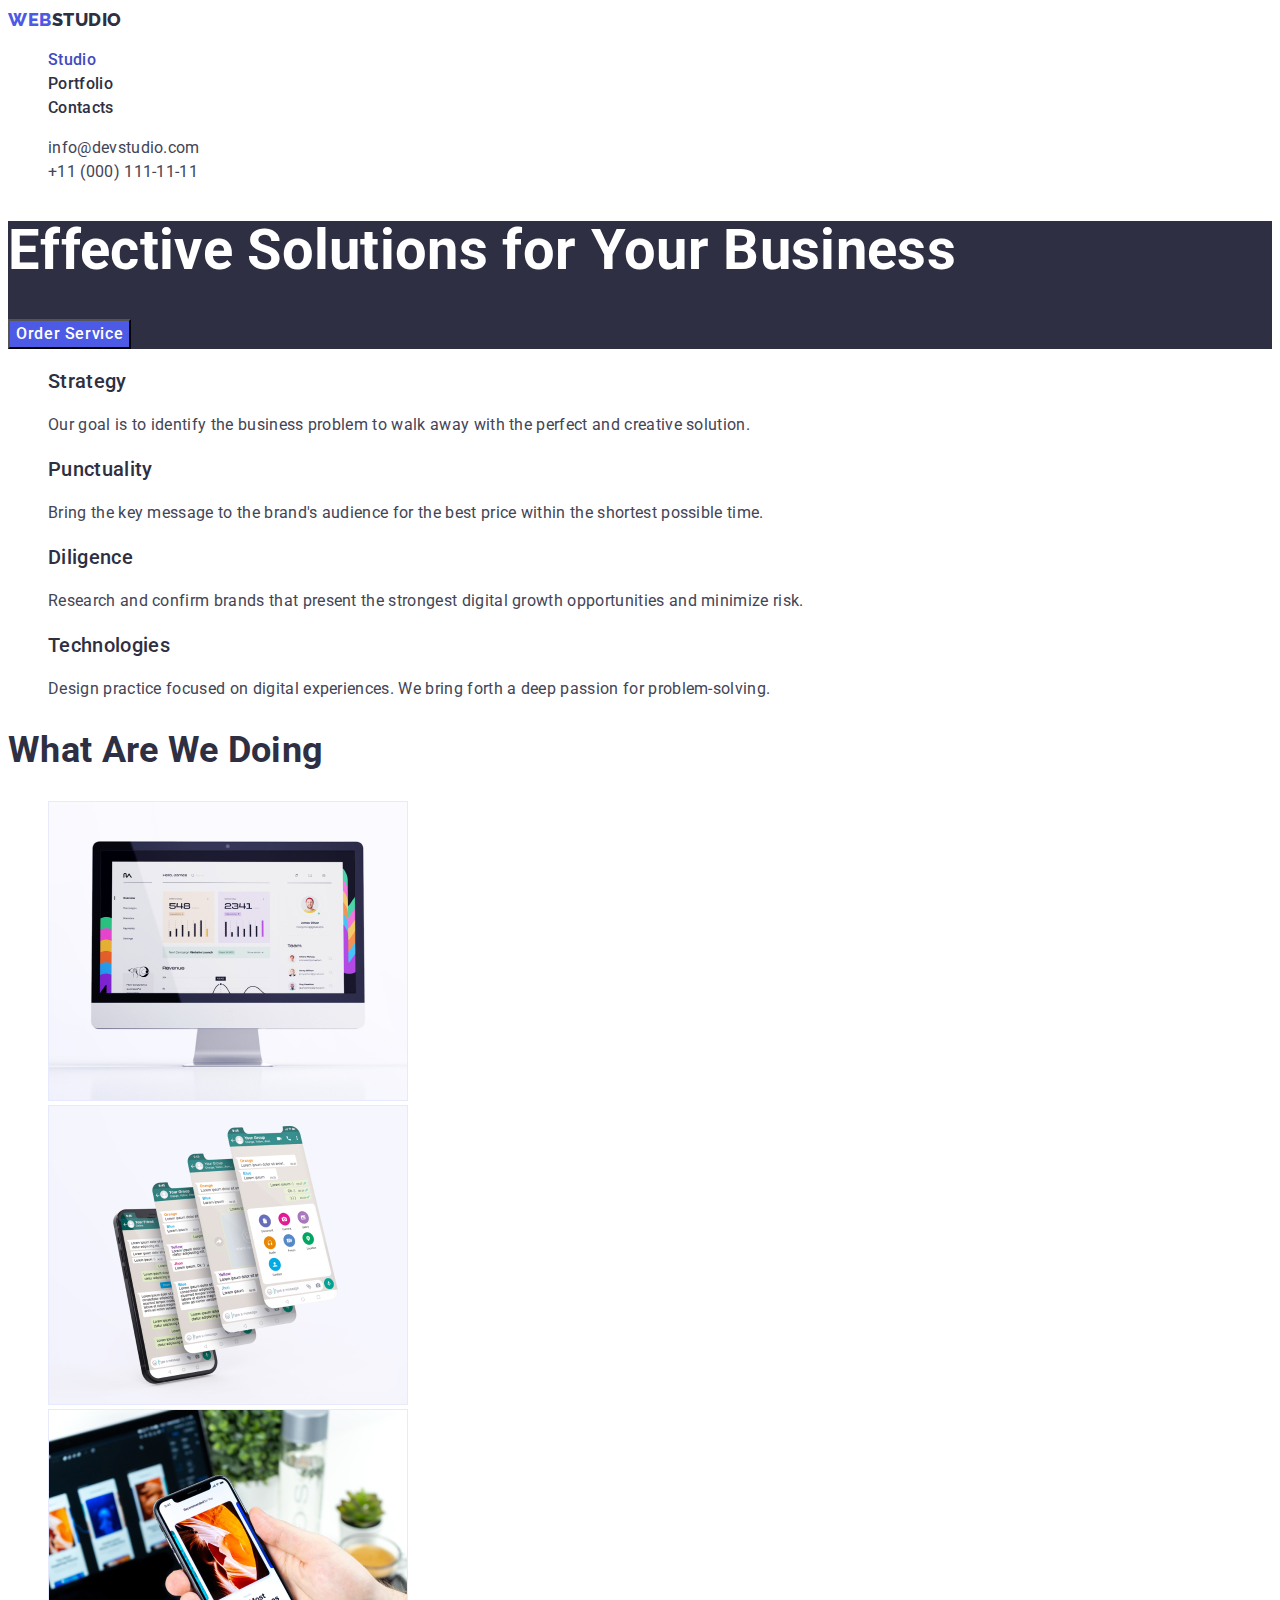
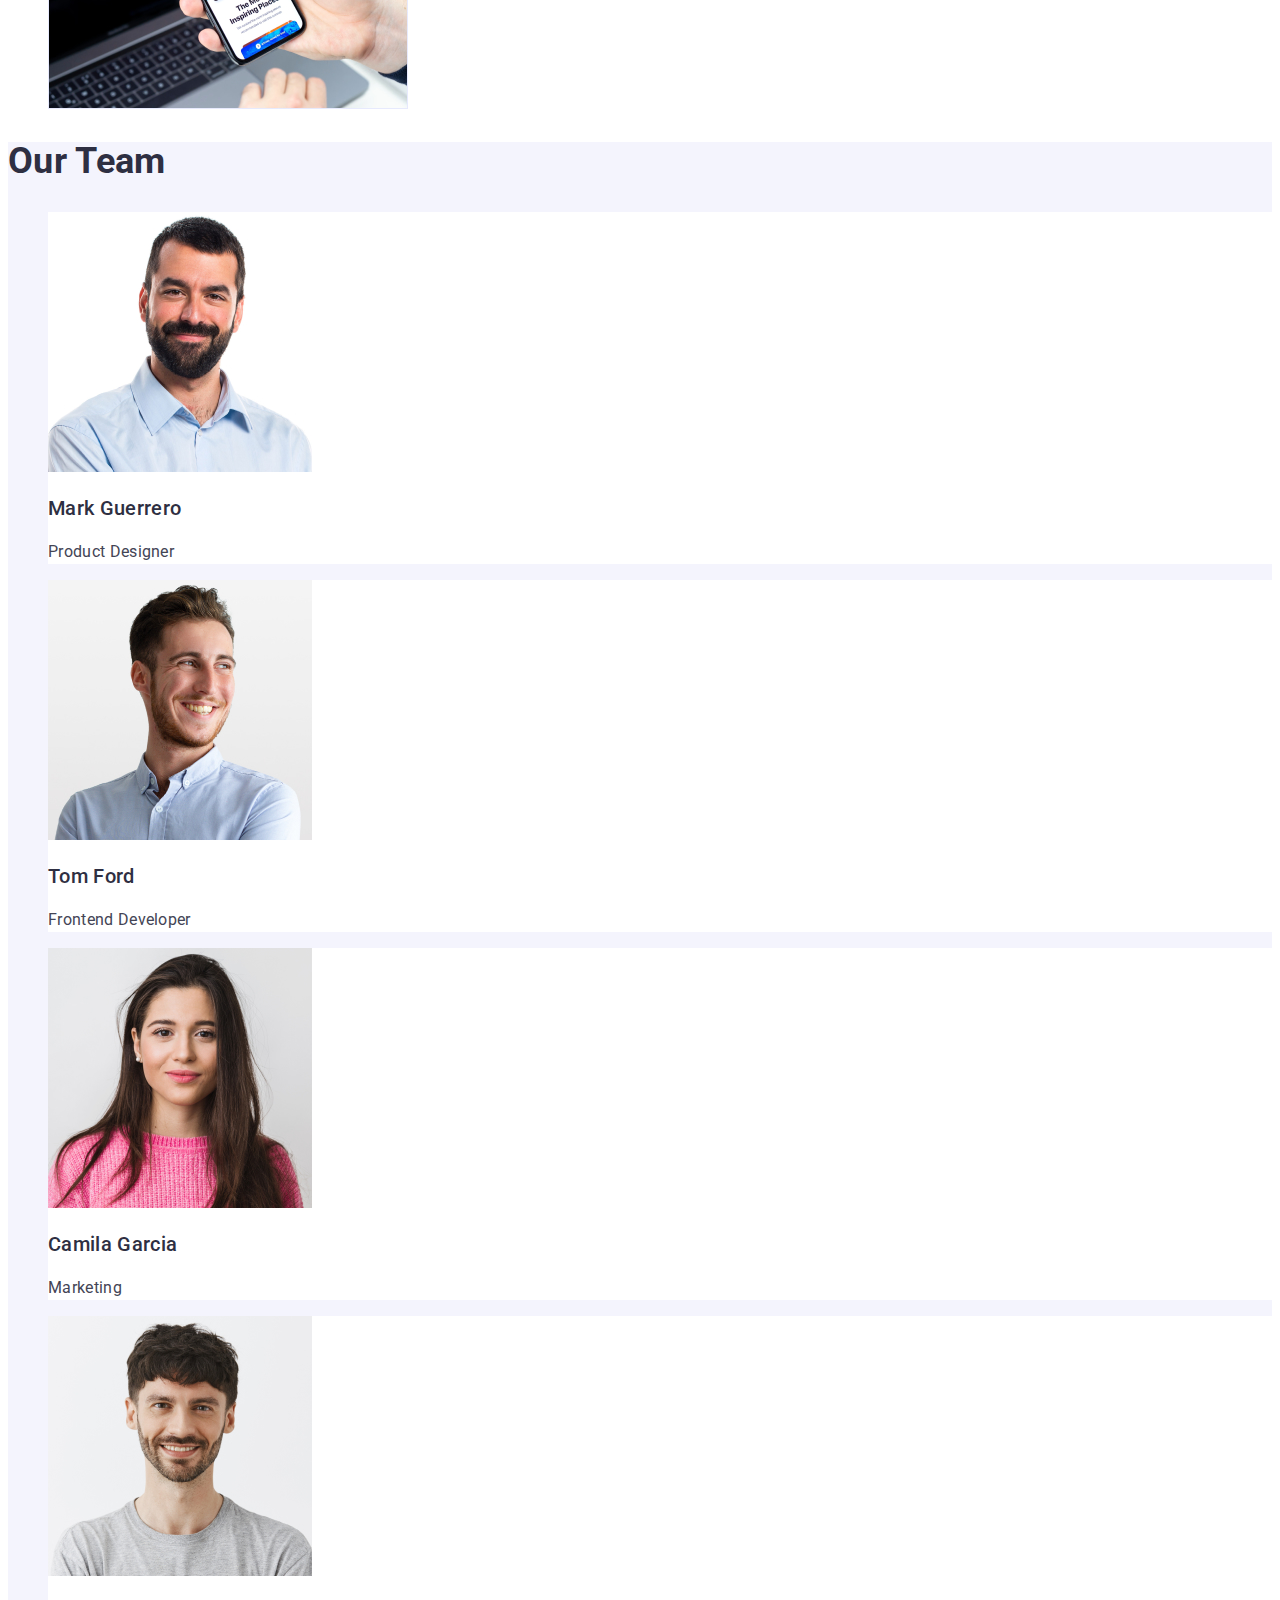
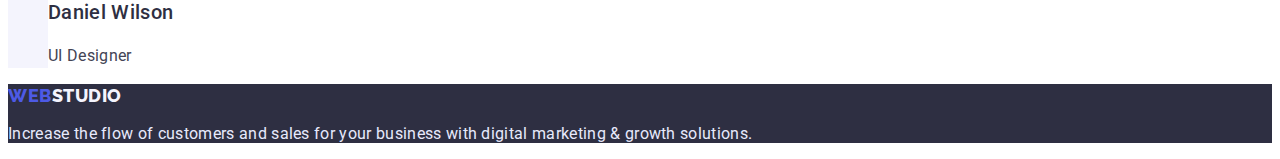
==== index.html @ 4081e432 "Initial commit" ====
<!DOCTYPE html>
<html lang="en">
  <head>
    <meta charset="UTF-8" />
    <meta http-equiv="X-UA-Compatible" content="IE=edge" />
    <meta name="viewport" content="width=device-width, initial-scale=1.0" />
    <title>WebStudio.com</title>
    <link rel="preconnect" href="https://fonts.googleapis.com" />
    <link rel="preconnect" href="https://fonts.gstatic.com" crossorigin />
    <link
      href="https://fonts.googleapis.com/css2?family=Raleway:wght@800&family=Roboto:wght@400;500;700;900&display=swap"
      rel="stylesheet"
    />
    <link rel="stylesheet" href="./css/styles.css" />
  </head>
  <body>
    <!-- Top Line -->
    <header class="header">
      <nav class="header-navigation">
        <!-- Logo Web Studio -->
        <a href="./index.html" class="logo-link">
          Web <span class="logo-studio">Studio</span>
        </a>
        <!-- Menu Nav -->
        <ul class="header-list link">
          <li class="header-item">
            <a href="./index.html" class="header-link curent">Studio</a>
          </li>
          <li class="header-item">
            <a href="./portfolio.html" class="header-link">Portfolio</a>
          </li>
          <li class="header-item">
            <a href="" class="header-link">Contacts</a>
          </li>
        </ul>
      </nav>
      <!-- Contacts info -->
      <address class="header-address">
        <ul class="header-address-list link">
          <li class="header-address-item">
            <a href="mailto:info@devstudio.com" class="header-mail"
              >info@devstudio.com</a
            >
          </li>
          <li class="header-address-item">
            <a href="tel:+110001111111" class="header-tel"
              >+11 (000) 111-11-11</a
            >
          </li>
        </ul>
      </address>
    </header>
    <!-- Content section  -->
    <main>
      <!-- Hero section -->
      <section class="hero">
        <h1 class="hero-title">Effective Solutions for Your Business</h1>
        <button type="button" class="hero-button">Order Service</button>
      </section>
      <!-- Section 1 Preference -->
      <section class="section">
        <h2 class="visually-hidden">Preference</h2>
        <ul class="preference-list link">
          <li>
            <h3 class="preference-title">Strategy</h3>
            <p class="preference-description">
              Our goal is to identify the business problem to walk away with the
              perfect and creative solution.
            </p>
          </li>
          <li>
            <h3 class="preference-title">Punctuality</h3>
            <p class="preference-description">
              Bring the key message to the brand's audience for the best price
              within the shortest possible time.
            </p>
          </li>
          <li>
            <h3 class="preference-title">Diligence</h3>
            <p class="preference-description">
              Research and confirm brands that present the strongest digital
              growth opportunities and minimize risk.
            </p>
          </li>
          <li>
            <h3 class="preference-title">Technologies</h3>
            <p class="preference-description">
              Design practice focused on digital experiences. We bring forth a
              deep passion for problem-solving.
            </p>
          </li>
        </ul>
      </section>
      <!-- Section 2 What are we doing-->
      <section class="section">
        <h2 class="section-title">What are we doing</h2>
        <ul class="doing-list link">
          <li>
            <img
              src="./images/img1.jpg"
              alt="compute-image"
              width="360"
              height="300"
            />
          </li>
          <li>
            <img
              src="./images/img2.jpg"
              alt="message-image"
              width="360"
              height="300"
            />
          </li>
          <li>
            <img
              src="./images/img3.jpg"
              alt="phone-image"
              width="360"
              height="300"
            />
          </li>
        </ul>
      </section>
      <!-- Section 3 Our Team-->
      <section class="section team">
        <h2 class="section-title">Our Team</h2>
        <ul class="team-list link">
          <li class="team-title">
            <img
              src="./images/TeamCard1.jpg"
              width="264"
              height="260"
              alt="MarkGuerrero-img"
            />
            <h3 class="team-name">Mark Guerrero</h3>
            <p class="team-position">Product Designer</p>
          </li>
          <li class="team-title">
            <img
              src="./images/TeamCard2.jpg"
              width="264"
              height="260"
              alt="TomFord-img"
            />
            <h3 class="team-name">Tom Ford</h3>
            <p class="team-position">Frontend Developer</p>
          </li>
          <li class="team-title">
            <img
              src="./images/TeamCard3.jpg"
              width="264"
              height="260"
              alt="CamilaGarcia-img"
            />
            <h3 class="team-name">Camila Garcia</h3>
            <p class="team-position">Marketing</p>
          </li>
          <li class="team-title">
            <img
              src="./images/TeamCard4.jpg"
              width="264"
              height="260"
              alt="DanielWilson-img"
            />
            <h3 class="team-name">Daniel Wilson</h3>
            <p class="team-position">UI Designer</p>
          </li>
        </ul>
      </section>
    </main>
    <!-- Section Footer -->
    <footer class="footer">
      <a href="./index.html" class="logo-link">
        Web <span class="logo-studio footer">Studio</span>
      </a>
      <p class="footer-description">
        Increase the flow of customers and sales for your business with digital
        marketing & growth solutions.
      </p>
    </footer>
  </body>
</html>
---- css/styles.css ----
:root {
  --primari-text-color: #434455;
  --secondary-text-color: #404bbf;
  --primari-background-color: #ffffff;
}
body {
  font-family: 'Roboto', sans-serif;
  letter-spacing: 0.02em;
  background: var(--primari-background-color);
}
/* --------------------------------------------Header--------------------------------------------*/

/* Logo WebStudio */
.logo-link {
  text-decoration: none;
  font-family: 'Raleway', sans-serif;
  font-weight: 800;
  font-size: 18px;
  line-height: 1.33;
  display: flex;
  align-items: center;
  letter-spacing: 0.03em;
  text-transform: uppercase;
  color: #4d5ae5;
}
.logo-studio {
  font-family: 'Raleway';
  font-style: normal;
  font-weight: 800;
  font-size: 18px;
  line-height: 1.33;
  display: flex;
  align-items: center;
  letter-spacing: 0.03em;
  text-transform: uppercase;
  color: #2e2f42;
}
/* Menu Nav */
.link {
  list-style: none;
}
.header-link {
  text-decoration: none;
  font-weight: 500;
  font-size: 16px;
  line-height: 1.5;
  color: #2e2f42;
}
.header-link:hover,
.header-link:focus {
  font-weight: 500;
  font-size: 16px;
  line-height: 1.5;
  color: var(--secondary-text-color);
}
.header-list .header-link.curent {
  font-weight: 500;
  font-size: 16px;
  line-height: 1.5;
  color: var(--secondary-text-color);
}
/* Contacts info */
.header-mail {
  font-style: normal;
  text-decoration: none;
  font-size: 16px;
  line-height: 1.5;
  color: var(--primari-text-color);
}
.header-mail:hover,
.header-mail:focus {
  font-size: 16px;
  line-height: 1.5;
  color: var(--secondary-text-color);
}
.header-tel {
  font-style: normal;
  text-decoration: none;
  font-size: 16px;
  line-height: 1.5;
  color: var(--primari-text-color);
}
.header-tel:hover,
.header-tel:focus {
  font-size: 16px;
  line-height: 1.5;
  color: var(--secondary-text-color);
}
/* --------------------------------------------Content section--------------------------------------------*/
/* Hero section */
.hero {
  background: #2e2f42;
}
.hero-title {
  font-weight: 700;
  font-size: 56px;
  line-height: 1.07;
  color: #ffffff;
}
.hero-button {
  font-family: inherit;
  font-weight: 500;
  font-size: 16px;
  line-height: 1.5;
  letter-spacing: 0.04em;
  color: #ffffff;
  background: #4d5ae5;
  cursor: pointer;
}
.hero-button:hover,
.hero-button:focus {
  background: #404bbf;
}

/* Section 1 Preference */

.visually-hidden {
  clip: rect(0 0 0 0);
  clip-path: inset(50%);
  height: 1px;
  overflow: hidden;
  position: absolute;
  white-space: nowrap;
  width: 1px;
}
.section {
}
.section-title {
  font-weight: 700;
  font-size: 36px;
  line-height: 1.11;
  text-transform: capitalize;
  color: #2e2f42;
}

.preference-title {
  font-weight: 500;
  font-size: 20px;
  line-height: 1.2;
  color: #2e2f42;
}
.preference-description {
  font-size: 16px;
  line-height: 1.5;
  color: var(--primari-text-color);
}
/* Section 2 What are we doing */

/* Section 3 Our Team */
.section.team {
  background: #f4f4fd;
}

.team-title {
  background: var(--primari-background-color);
}
.team-name {
  font-weight: 500;
  font-size: 20px;
  line-height: 1.2;
  color: #2e2f42;
}
.team-position {
  font-size: 16px;
  line-height: 1.5;
  color: var(--primari-text-color);
}
/* --------------------------------------------Footer--------------------------------------------  */
.footer {
  background: #2e2f42;
}
.logo-studio.footer {
  font-weight: 800;
  font-size: 18px;
  line-height: 1.16;
  display: flex;
  align-items: center;
  letter-spacing: 0.03em;
  text-transform: uppercase;
  color: #f4f4fd;
}
.footer-description {
  color: #e7e9fc;
}
/* Portfolio */
.content-portfolio-button {
  font-family: inherit;
  font-weight: 500;
  font-size: 16px;
  line-height: 1.5;
  letter-spacing: 0.04em;
  color: #4d5ae5;
  background: #f4f4fd;
  cursor: pointer;
}
.content-portfolio-button:hover,
.content-portfolio-button:focus {
  background: #404bbf;
  font-family: inherit;
  font-weight: 500;
  font-size: 16px;
  line-height: 1.5;
  letter-spacing: 0.04em;

  color: #ffffff;
}

.examples-title {
  font-weight: 500;
  font-size: 20px;
  line-height: 1.2;
  color: #2e2f42;
}
.examples-description {
  font-size: 16px;
  line-height: 1.5;
  color: var(--primari-text-color);
}
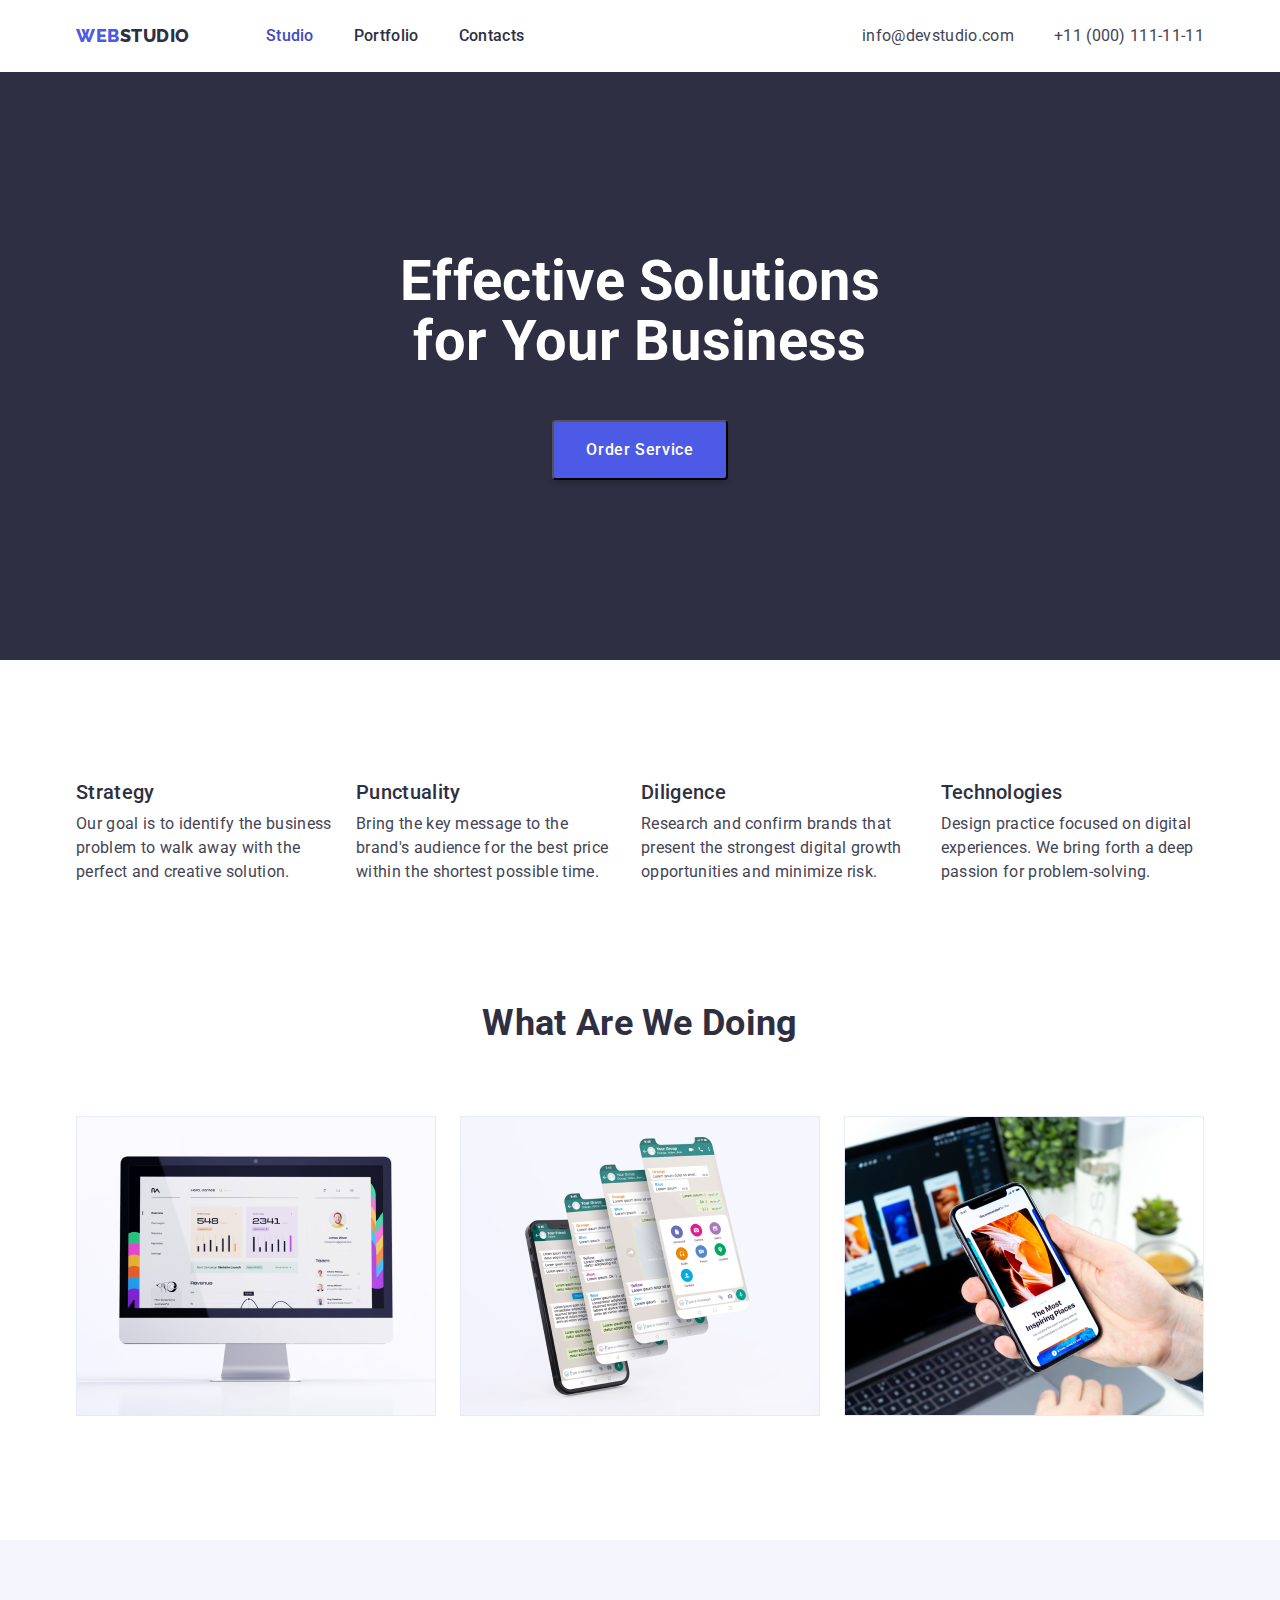
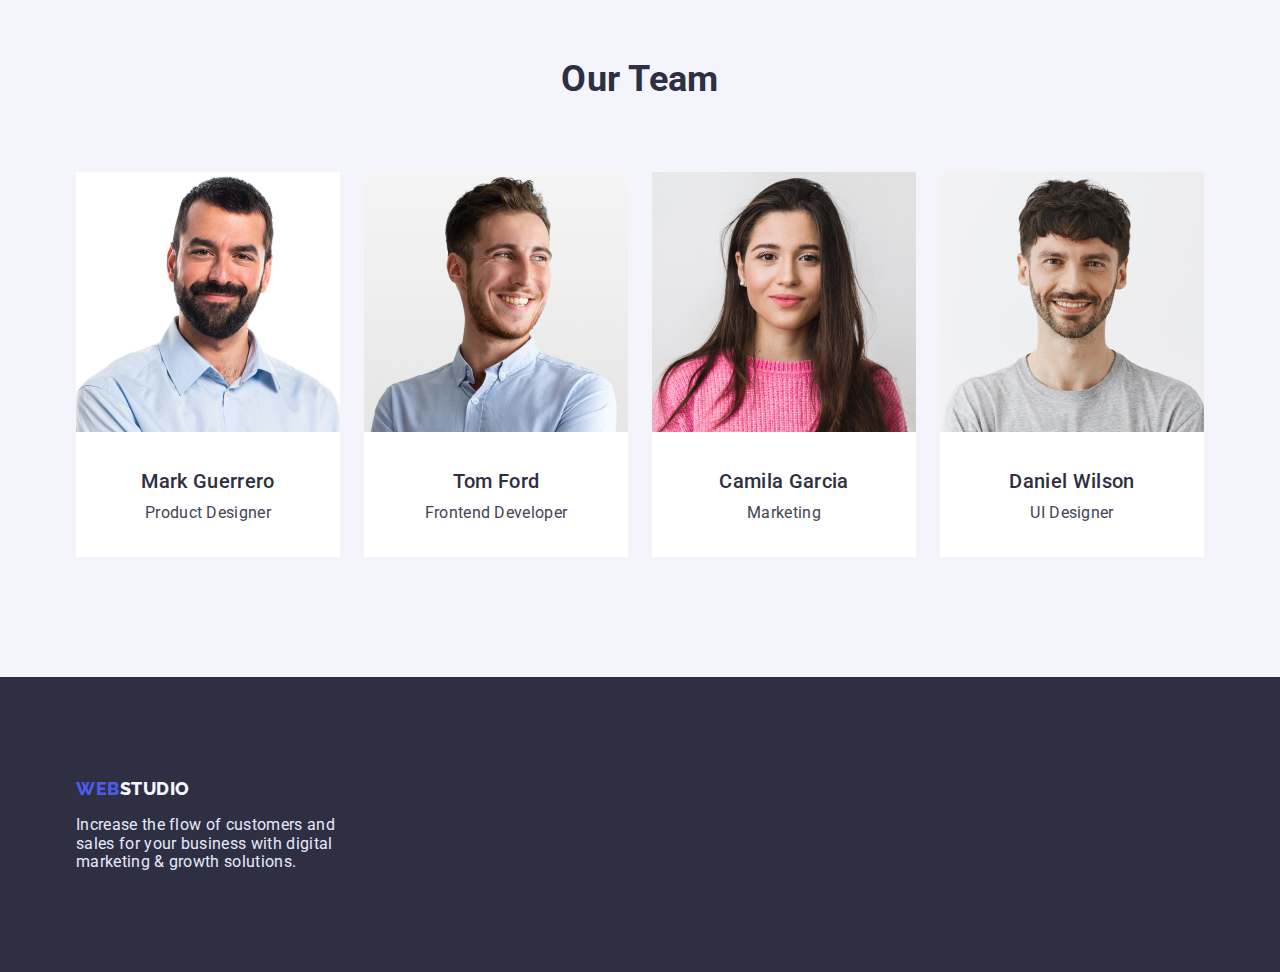
==== commit 41e4fa19: "Home_work3" ====
--- a/index.html
+++ b/index.html
@@ -11,44 +11,50 @@
       href="https://fonts.googleapis.com/css2?family=Raleway:wght@800&family=Roboto:wght@400;500;700;900&display=swap"
       rel="stylesheet"
     />
+    <link
+      rel="stylesheet"
+      href="https://cdnjs.cloudflare.com/ajax/libs/modern-normalize/1.1.0/modern-normalize.min.css"
+    />
     <link rel="stylesheet" href="./css/styles.css" />
   </head>
   <body>
     <!-- Top Line -->
     <header class="header">
-      <nav class="header-navigation">
-        <!-- Logo Web Studio -->
-        <a href="./index.html" class="logo-link">
-          Web <span class="logo-studio">Studio</span>
-        </a>
-        <!-- Menu Nav -->
-        <ul class="header-list link">
-          <li class="header-item">
-            <a href="./index.html" class="header-link curent">Studio</a>
-          </li>
-          <li class="header-item">
-            <a href="./portfolio.html" class="header-link">Portfolio</a>
-          </li>
-          <li class="header-item">
-            <a href="" class="header-link">Contacts</a>
-          </li>
-        </ul>
-      </nav>
-      <!-- Contacts info -->
-      <address class="header-address">
-        <ul class="header-address-list link">
-          <li class="header-address-item">
-            <a href="mailto:info@devstudio.com" class="header-mail"
-              >info@devstudio.com</a
-            >
-          </li>
-          <li class="header-address-item">
-            <a href="tel:+110001111111" class="header-tel"
-              >+11 (000) 111-11-11</a
-            >
-          </li>
-        </ul>
-      </address>
+      <div class="container header-address">
+        <nav class="header-navigation">
+          <!-- Logo Web Studio -->
+          <a href="./index.html" class="logo-link">
+            Web <span class="logo-studio">Studio</span>
+          </a>
+          <!-- Menu Nav -->
+          <ul class="header-list link">
+            <li class="header-item">
+              <a href="./index.html" class="header-link curent">Studio</a>
+            </li>
+            <li class="header-item">
+              <a href="./portfolio.html" class="header-link">Portfolio</a>
+            </li>
+            <li class="header-item">
+              <a href="" class="header-link">Contacts</a>
+            </li>
+          </ul>
+        </nav>
+        <!-- Contacts info -->
+        <address class="h-address">
+          <ul class="header-address-list link">
+            <li class="header-address-item">
+              <a href="mailto:info@devstudio.com" class="header-mail"
+                >info@devstudio.com</a
+              >
+            </li>
+            <li class="header-address-item">
+              <a href="tel:+110001111111" class="header-tel"
+                >+11 (000) 111-11-11</a
+              >
+            </li>
+          </ul>
+        </address>
+      </div>
     </header>
     <!-- Content section  -->
     <main>
@@ -59,124 +65,132 @@
       </section>
       <!-- Section 1 Preference -->
       <section class="section">
-        <h2 class="visually-hidden">Preference</h2>
-        <ul class="preference-list link">
-          <li>
-            <h3 class="preference-title">Strategy</h3>
-            <p class="preference-description">
-              Our goal is to identify the business problem to walk away with the
-              perfect and creative solution.
-            </p>
-          </li>
-          <li>
-            <h3 class="preference-title">Punctuality</h3>
-            <p class="preference-description">
-              Bring the key message to the brand's audience for the best price
-              within the shortest possible time.
-            </p>
-          </li>
-          <li>
-            <h3 class="preference-title">Diligence</h3>
-            <p class="preference-description">
-              Research and confirm brands that present the strongest digital
-              growth opportunities and minimize risk.
-            </p>
-          </li>
-          <li>
-            <h3 class="preference-title">Technologies</h3>
-            <p class="preference-description">
-              Design practice focused on digital experiences. We bring forth a
-              deep passion for problem-solving.
-            </p>
-          </li>
-        </ul>
+        <div class="container">
+          <h2 class="visually-hidden">Preference</h2>
+          <ul class="preference-list link">
+            <li class="preference-item">
+              <h3 class="preference-title">Strategy</h3>
+              <p class="preference-description">
+                Our goal is to identify the business problem to walk away with
+                the perfect and creative solution.
+              </p>
+            </li>
+            <li class="preference-item">
+              <h3 class="preference-title">Punctuality</h3>
+              <p class="preference-description">
+                Bring the key message to the brand's audience for the best price
+                within the shortest possible time.
+              </p>
+            </li>
+            <li class="preference-item">
+              <h3 class="preference-title">Diligence</h3>
+              <p class="preference-description">
+                Research and confirm brands that present the strongest digital
+                growth opportunities and minimize risk.
+              </p>
+            </li>
+            <li class="preference-item">
+              <h3 class="preference-title">Technologies</h3>
+              <p class="preference-description">
+                Design practice focused on digital experiences. We bring forth a
+                deep passion for problem-solving.
+              </p>
+            </li>
+          </ul>
+        </div>
       </section>
       <!-- Section 2 What are we doing-->
-      <section class="section">
-        <h2 class="section-title">What are we doing</h2>
-        <ul class="doing-list link">
-          <li>
-            <img
-              src="./images/img1.jpg"
-              alt="compute-image"
-              width="360"
-              height="300"
-            />
-          </li>
-          <li>
-            <img
-              src="./images/img2.jpg"
-              alt="message-image"
-              width="360"
-              height="300"
-            />
-          </li>
-          <li>
-            <img
-              src="./images/img3.jpg"
-              alt="phone-image"
-              width="360"
-              height="300"
-            />
-          </li>
-        </ul>
+      <section class="section nopadding">
+        <div class="container">
+          <h2 class="section-title">What are we doing</h2>
+          <ul class="doing-list link">
+            <li class="item-img">
+              <img
+                src="./images/img1.jpg"
+                alt="compute-image"
+                width="360"
+                height="300"
+              />
+            </li>
+            <li class="item-img">
+              <img
+                src="./images/img2.jpg"
+                alt="message-image"
+                width="360"
+                height="300"
+              />
+            </li>
+            <li class="item-img">
+              <img
+                src="./images/img3.jpg"
+                alt="phone-image"
+                width="360"
+                height="300"
+              />
+            </li>
+          </ul>
+        </div>
       </section>
       <!-- Section 3 Our Team-->
       <section class="section team">
-        <h2 class="section-title">Our Team</h2>
-        <ul class="team-list link">
-          <li class="team-title">
-            <img
-              src="./images/TeamCard1.jpg"
-              width="264"
-              height="260"
-              alt="MarkGuerrero-img"
-            />
-            <h3 class="team-name">Mark Guerrero</h3>
-            <p class="team-position">Product Designer</p>
-          </li>
-          <li class="team-title">
-            <img
-              src="./images/TeamCard2.jpg"
-              width="264"
-              height="260"
-              alt="TomFord-img"
-            />
-            <h3 class="team-name">Tom Ford</h3>
-            <p class="team-position">Frontend Developer</p>
-          </li>
-          <li class="team-title">
-            <img
-              src="./images/TeamCard3.jpg"
-              width="264"
-              height="260"
-              alt="CamilaGarcia-img"
-            />
-            <h3 class="team-name">Camila Garcia</h3>
-            <p class="team-position">Marketing</p>
-          </li>
-          <li class="team-title">
-            <img
-              src="./images/TeamCard4.jpg"
-              width="264"
-              height="260"
-              alt="DanielWilson-img"
-            />
-            <h3 class="team-name">Daniel Wilson</h3>
-            <p class="team-position">UI Designer</p>
-          </li>
-        </ul>
+        <div class="container">
+          <h2 class="section-title">Our Team</h2>
+          <ul class="team-list link">
+            <li class="team-title">
+              <img
+                src="./images/TeamCard1.jpg"
+                width="264"
+                height="260"
+                alt="MarkGuerrero-img"
+              />
+              <h3 class="team-name">Mark Guerrero</h3>
+              <p class="team-position">Product Designer</p>
+            </li>
+            <li class="team-title">
+              <img
+                src="./images/TeamCard2.jpg"
+                width="264"
+                height="260"
+                alt="TomFord-img"
+              />
+              <h3 class="team-name">Tom Ford</h3>
+              <p class="team-position">Frontend Developer</p>
+            </li>
+            <li class="team-title">
+              <img
+                src="./images/TeamCard3.jpg"
+                width="264"
+                height="260"
+                alt="CamilaGarcia-img"
+              />
+              <h3 class="team-name">Camila Garcia</h3>
+              <p class="team-position">Marketing</p>
+            </li>
+            <li class="team-title">
+              <img
+                src="./images/TeamCard4.jpg"
+                width="264"
+                height="260"
+                alt="DanielWilson-img"
+              />
+              <h3 class="team-name">Daniel Wilson</h3>
+              <p class="team-position">UI Designer</p>
+            </li>
+          </ul>
+        </div>
       </section>
     </main>
     <!-- Section Footer -->
     <footer class="footer">
-      <a href="./index.html" class="logo-link">
-        Web <span class="logo-studio footer">Studio</span>
-      </a>
-      <p class="footer-description">
-        Increase the flow of customers and sales for your business with digital
-        marketing & growth solutions.
-      </p>
+      <div class="container">
+        <a href="./index.html" class="logo-footer">
+          Web <span class="logo-studio-footer">Studio</span>
+        </a>
+        <p class="footer-description">
+          Increase the flow of customers and sales for your business with
+          digital marketing & growth solutions.
+        </p>
+      </div>
     </footer>
   </body>
 </html>
--- a/css/styles.css
+++ b/css/styles.css
@@ -9,9 +9,18 @@
   background: var(--primari-background-color);
 }
 /* --------------------------------------------Header--------------------------------------------*/
+.container {
+  max-width: 1158px;
+  padding: 0 15px;
+  margin: 0 auto;
+}
 
 /* Logo WebStudio */
 .logo-link {
+  padding-top: 24px;
+  padding-bottom: 24px;
+  margin-right: 76px;
+
   text-decoration: none;
   font-family: 'Raleway', sans-serif;
   font-weight: 800;
@@ -29,17 +38,32 @@
   font-weight: 800;
   font-size: 18px;
   line-height: 1.33;
-  display: flex;
-  align-items: center;
   letter-spacing: 0.03em;
   text-transform: uppercase;
   color: #2e2f42;
 }
 /* Menu Nav */
+.header-navigation {
+  display: flex;
+}
 .link {
+  padding: 0;
+  margin: 0;
+
   list-style: none;
 }
+.header-list {
+  display: flex;
+}
+.header-item:not(:last-child) {
+  margin-right: 40px;
+}
+
 .header-link {
+  display: block;
+  padding-top: 24px;
+  padding-bottom: 24px;
+
   text-decoration: none;
   font-weight: 500;
   font-size: 16px;
@@ -60,7 +84,23 @@
   color: var(--secondary-text-color);
 }
 /* Contacts info */
+.header-address {
+  display: flex;
+  align-items: center;
+}
+.h-address {
+  margin-left: auto;
+}
+.header-address-list {
+  display: flex;
+}
+.header-address-item + .header-address-item {
+  margin-left: 40px;
+}
 .header-mail {
+  padding-top: 24px;
+  padding-bottom: 24px;
+
   font-style: normal;
   text-decoration: none;
   font-size: 16px;
@@ -74,6 +114,9 @@
   color: var(--secondary-text-color);
 }
 .header-tel {
+  padding-top: 24px;
+  padding-bottom: 24px;
+
   font-style: normal;
   text-decoration: none;
   font-size: 16px;
@@ -89,15 +132,30 @@
 /* --------------------------------------------Content section--------------------------------------------*/
 /* Hero section */
 .hero {
+  padding: 180px 0;
   background: #2e2f42;
+  text-align: center;
 }
 .hero-title {
+  margin-top: 0;
+  margin-right: auto;
+  margin-left: auto;
+  margin-bottom: 48px;
+  width: 496px;
+  text-align: center;
+
   font-weight: 700;
   font-size: 56px;
   line-height: 1.07;
   color: #ffffff;
 }
 .hero-button {
+  border-radius: 4px;
+  padding: 16px 32px;
+  min-width: 169px;
+  text-align: center;
+  box-shadow: 0px 4px 4px rgba(0, 0, 0, 0.15);
+
   font-family: inherit;
   font-weight: 500;
   font-size: 16px;
@@ -115,64 +173,141 @@
 /* Section 1 Preference */
 
 .visually-hidden {
-  clip: rect(0 0 0 0);
-  clip-path: inset(50%);
-  height: 1px;
+  position: absolute;
+  top: -150%;
+  z-index: -100;
+  width: 0;
+  height: 0;
+  opacity: 0;
+  visibility: hidden;
+  user-select: none;
+  pointer-events: none;
+  cursor: none;
+  margin: 0;
+  padding: 0;
   overflow: hidden;
-  position: absolute;
+  border: none;
+  outline: none;
   white-space: nowrap;
-  width: 1px;
 }
 .section {
+  padding-top: 120px;
+  padding-bottom: 120px;
+}
+.section.nopadding {
+  padding-top: 0;
 }
 .section-title {
+  margin-top: 0;
+  margin-bottom: 72px;
+  text-align: center;
+
   font-weight: 700;
   font-size: 36px;
   line-height: 1.11;
   text-transform: capitalize;
   color: #2e2f42;
 }
-
+.preference-list {
+  display: flex;
+}
+.preference-item {
+  width: calс((100% - 72px) / 4);
+  margin-right: 24px;
+}
+.preference-item:nth-child(4n) {
+  margin-right: 0;
+}
 .preference-title {
+  margin-top: 0;
+  margin-bottom: 8px;
+
   font-weight: 500;
   font-size: 20px;
   line-height: 1.2;
   color: #2e2f42;
 }
 .preference-description {
+  margin-top: 0;
+  margin-bottom: 0;
+
   font-size: 16px;
   line-height: 1.5;
   color: var(--primari-text-color);
 }
 /* Section 2 What are we doing */
+.doing-list {
+  display: flex;
+}
+.item-img {
+  margin-right: 24px;
+}
+.item-img:nth-child(3n) {
+  margin-right: 0;
+}
 
 /* Section 3 Our Team */
 .section.team {
   background: #f4f4fd;
-}
-
+  padding-bottom: 120px;
+}
+
+.team-list {
+  display: flex;
+}
 .team-title {
+  padding-bottom: 32px;
+  margin-right: 24px;
+  text-align: center;
+
   background: var(--primari-background-color);
 }
+.team-title:nth-child(4n) {
+  margin-right: 0;
+}
 .team-name {
+  margin-top: 32px;
+  margin-bottom: 8px;
+
   font-weight: 500;
   font-size: 20px;
   line-height: 1.2;
   color: #2e2f42;
 }
 .team-position {
+  margin-top: 0;
+  margin-bottom: 0;
+
   font-size: 16px;
   line-height: 1.5;
   color: var(--primari-text-color);
 }
 /* --------------------------------------------Footer--------------------------------------------  */
 .footer {
+  padding-top: 100px;
+  padding-bottom: 100px;
+
   background: #2e2f42;
 }
-.logo-studio.footer {
+.logo-footer {
+  margin-bottom: 16px;
+  text-decoration: none;
+  font-family: 'Raleway', sans-serif;
   font-weight: 800;
   font-size: 18px;
-  line-height: 1.16;
+  line-height: 1.33;
+  display: flex;
+  align-items: center;
+  letter-spacing: 0.03em;
+  text-transform: uppercase;
+  color: #4d5ae5;
+}
+.logo-studio-footer {
+  font-family: 'Raleway';
+  font-style: normal;
+  font-weight: 800;
+  font-size: 18px;
+  line-height: 1.33;
   display: flex;
   align-items: center;
   letter-spacing: 0.03em;
@@ -180,9 +315,29 @@
   color: #f4f4fd;
 }
 .footer-description {
+  margin-top: 0;
+  margin-bottom: 0;
   color: #e7e9fc;
+
+  width: 25%;
 }
 /* Portfolio */
+.portfolio-section {
+  padding-top: 96px;
+  padding-bottom: 120px;
+}
+.button-list {
+  display: flex;
+  align-items: center;
+  justify-content: center;
+  margin-bottom: 72px;
+}
+.button-item-portfolio {
+  margin-right: 24px;
+}
+.button-item-portfolio:nth-child(5n) {
+  margin-right: 0;
+}
 .content-portfolio-button {
   font-family: inherit;
   font-weight: 500;
@@ -192,6 +347,9 @@
   color: #4d5ae5;
   background: #f4f4fd;
   cursor: pointer;
+  border: 1px solid #e7e9fc;
+  border-radius: 4px;
+  padding: 12px 24px;
 }
 .content-portfolio-button:hover,
 .content-portfolio-button:focus {
@@ -204,15 +362,33 @@
 
   color: #ffffff;
 }
-
+.portfolio-list-item {
+  padding-bottom: 32px;
+  margin-right: 24px;
+}
+.portfolio-list-item:nth-child(3n) {
+  margin-right: 0;
+}
+.porfolio-list {
+  display: flex;
+  flex-wrap: wrap;
+}
 .examples-title {
+  margin-top: 32px;
+  margin-bottom: 8px;
+  padding-left: 16px;
+
   font-weight: 500;
   font-size: 20px;
   line-height: 1.2;
   color: #2e2f42;
 }
 .examples-description {
-  font-size: 16px;
-  line-height: 1.5;
-  color: var(--primari-text-color);
-}
+  margin-top: 0;
+  margin-bottom: 0;
+  padding-left: 16px;
+
+  font-size: 16px;
+  line-height: 1.5;
+  color: var(--primari-text-color);
+}
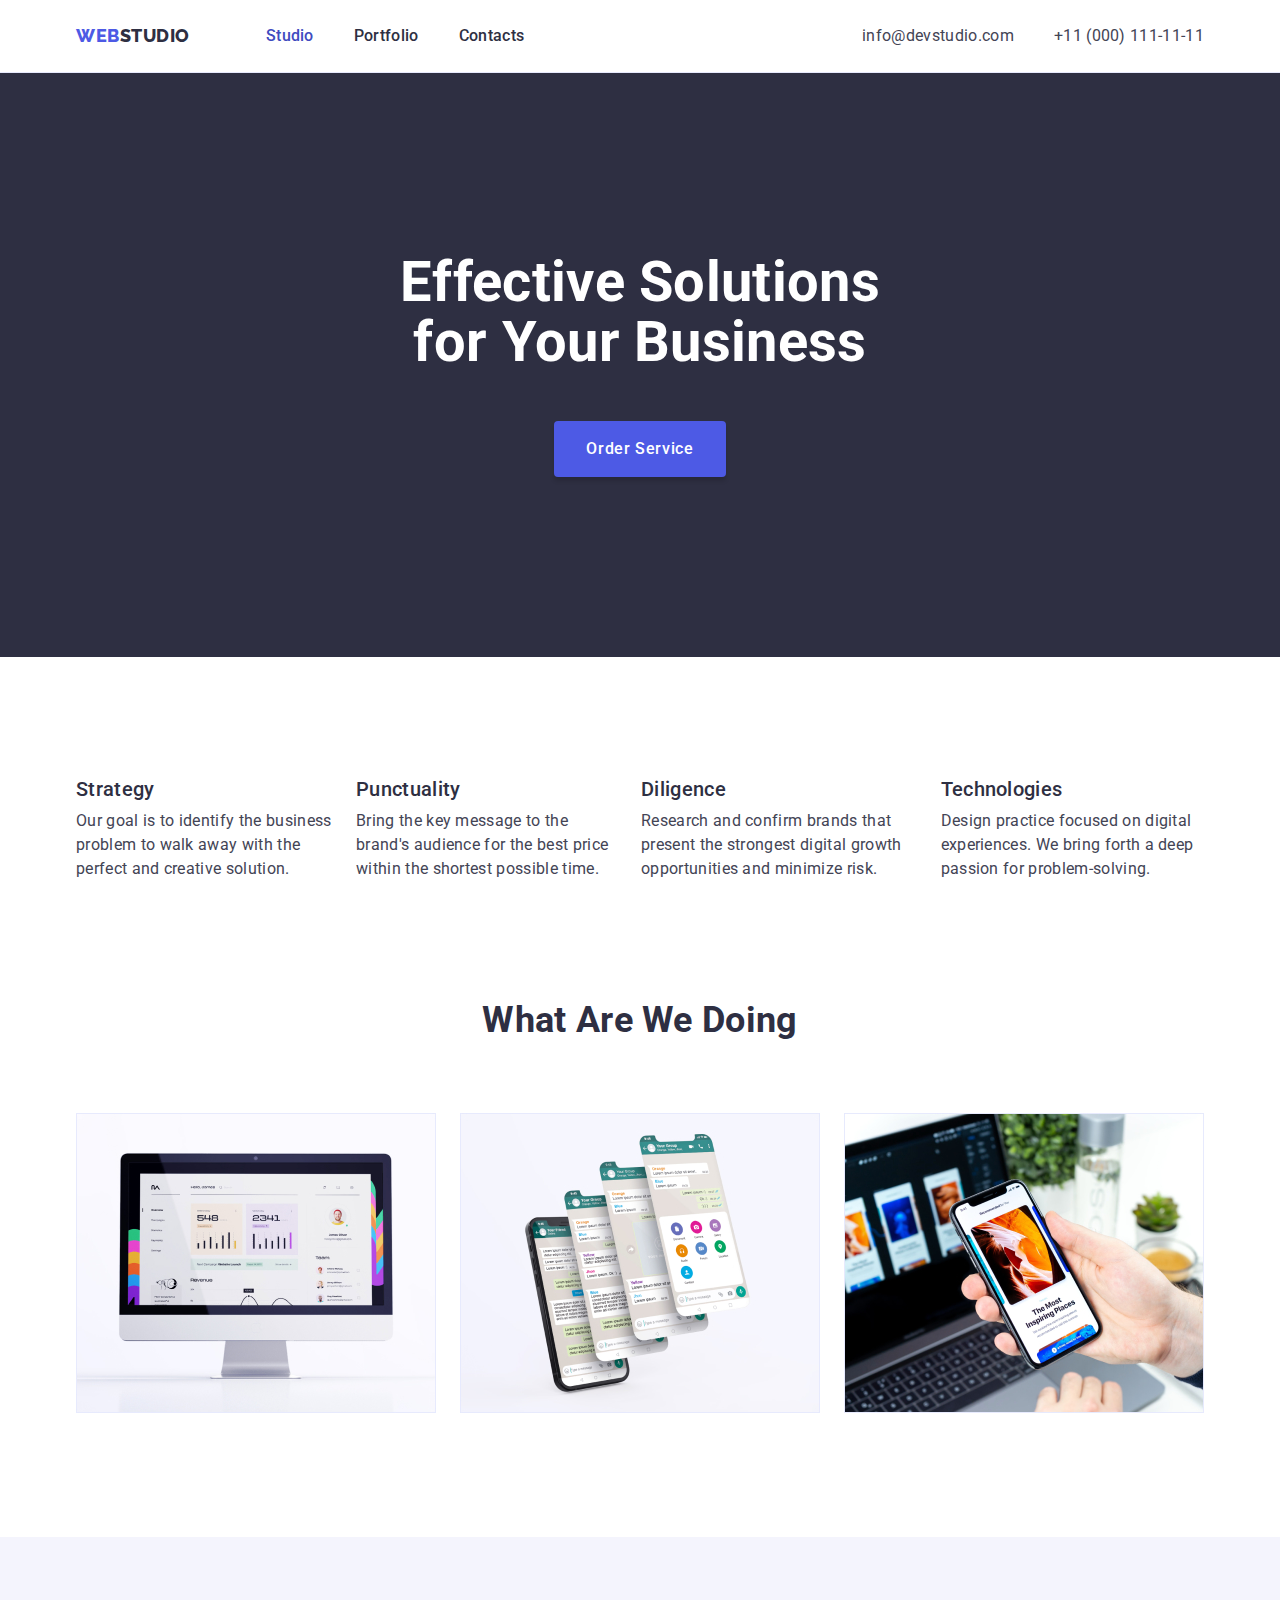
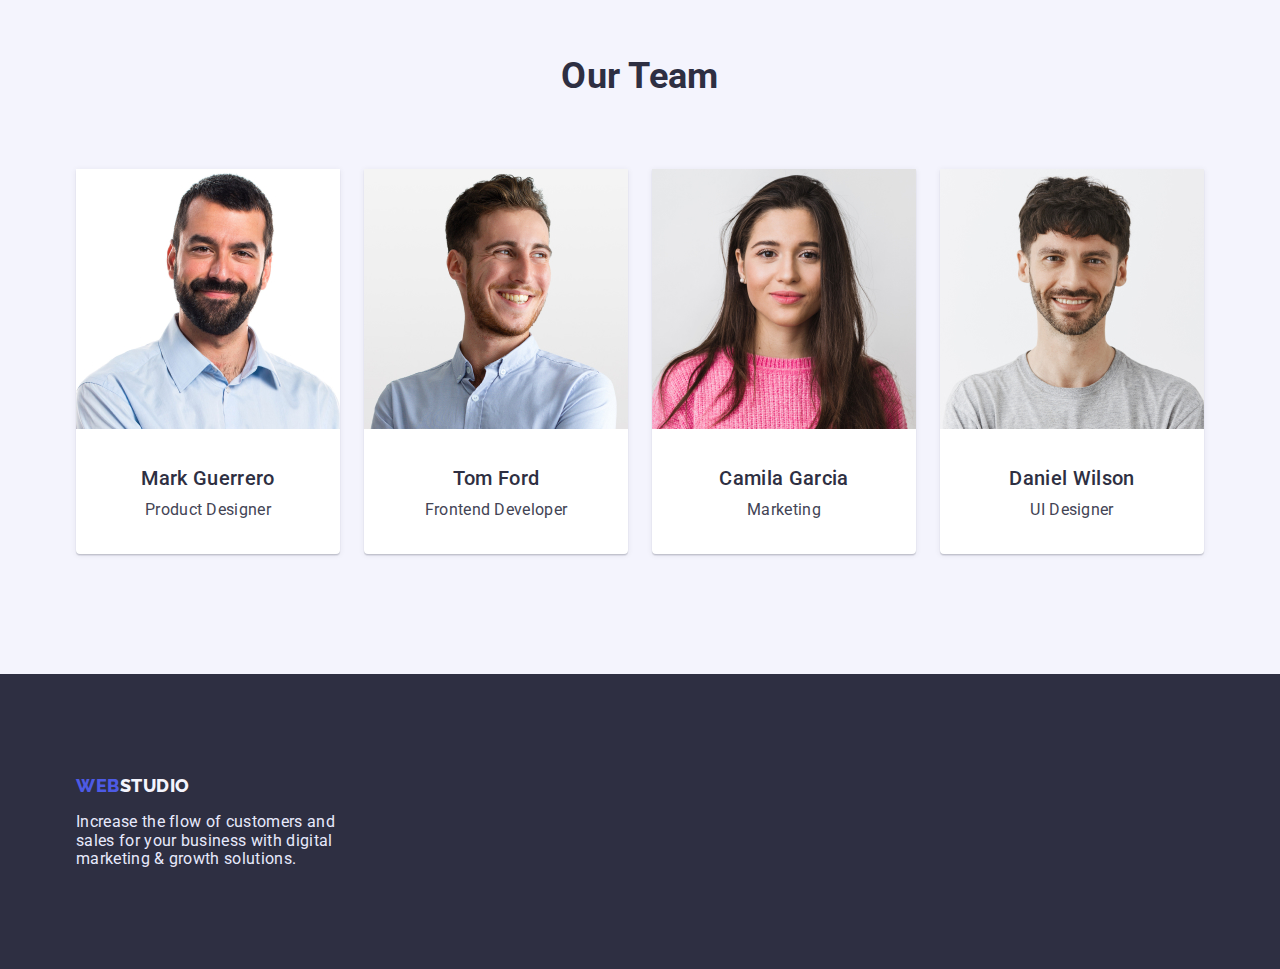
==== commit 3a0d1460: "Home-work3_correction" ====
--- a/index.html
+++ b/index.html
@@ -24,7 +24,7 @@
         <nav class="header-navigation">
           <!-- Logo Web Studio -->
           <a href="./index.html" class="logo-link">
-            Web <span class="logo-studio">Studio</span>
+            Web<span class="logo-studio">Studio</span>
           </a>
           <!-- Menu Nav -->
           <ul class="header-list link">
@@ -60,8 +60,10 @@
     <main>
       <!-- Hero section -->
       <section class="hero">
-        <h1 class="hero-title">Effective Solutions for Your Business</h1>
-        <button type="button" class="hero-button">Order Service</button>
+        <div class="container">
+          <h1 class="hero-title">Effective Solutions for Your Business</h1>
+          <button type="button" class="hero-button">Order Service</button>
+        </div>
       </section>
       <!-- Section 1 Preference -->
       <section class="section">
@@ -183,8 +185,8 @@
     <!-- Section Footer -->
     <footer class="footer">
       <div class="container">
-        <a href="./index.html" class="logo-footer">
-          Web <span class="logo-studio-footer">Studio</span>
+        <a href="./index.html" class="logo-footer"
+          >Web<span class="logo-studio-footer">Studio</span>
         </a>
         <p class="footer-description">
           Increase the flow of customers and sales for your business with
--- a/css/styles.css
+++ b/css/styles.css
@@ -14,32 +14,29 @@
   padding: 0 15px;
   margin: 0 auto;
 }
+.header {
+  border-bottom-width: 1px;
+  border-bottom-style: solid;
+  border-bottom-color: #e7e9fc;
+}
 
 /* Logo WebStudio */
 .logo-link {
   padding-top: 24px;
   padding-bottom: 24px;
   margin-right: 76px;
+  display: inline-block;
 
   text-decoration: none;
   font-family: 'Raleway', sans-serif;
-  font-weight: 800;
-  font-size: 18px;
-  line-height: 1.33;
-  display: flex;
-  align-items: center;
-  letter-spacing: 0.03em;
-  text-transform: uppercase;
-  color: #4d5ae5;
-}
-.logo-studio {
-  font-family: 'Raleway';
-  font-style: normal;
   font-weight: 800;
   font-size: 18px;
   line-height: 1.33;
   letter-spacing: 0.03em;
   text-transform: uppercase;
+  color: #4d5ae5;
+}
+.logo-studio {
   color: #2e2f42;
 }
 /* Menu Nav */
@@ -150,6 +147,7 @@
   color: #ffffff;
 }
 .hero-button {
+  border: none;
   border-radius: 4px;
   padding: 16px 32px;
   min-width: 169px;
@@ -261,6 +259,9 @@
   text-align: center;
 
   background: var(--primari-background-color);
+  box-shadow: 0px 1px 6px rgba(46, 47, 66, 0.08),
+    0px 1px 1px rgba(46, 47, 66, 0.16), 0px 2px 1px rgba(46, 47, 66, 0.08);
+  border-radius: 0px 0px 4px 4px;
 }
 .team-title:nth-child(4n) {
   margin-right: 0;
@@ -290,28 +291,18 @@
   background: #2e2f42;
 }
 .logo-footer {
+  display: inline-block;
   margin-bottom: 16px;
   text-decoration: none;
   font-family: 'Raleway', sans-serif;
   font-weight: 800;
   font-size: 18px;
   line-height: 1.33;
-  display: flex;
-  align-items: center;
   letter-spacing: 0.03em;
   text-transform: uppercase;
   color: #4d5ae5;
 }
 .logo-studio-footer {
-  font-family: 'Raleway';
-  font-style: normal;
-  font-weight: 800;
-  font-size: 18px;
-  line-height: 1.33;
-  display: flex;
-  align-items: center;
-  letter-spacing: 0.03em;
-  text-transform: uppercase;
   color: #f4f4fd;
 }
 .footer-description {
@@ -319,7 +310,7 @@
   margin-bottom: 0;
   color: #e7e9fc;
 
-  width: 25%;
+  max-width: 264px;
 }
 /* Portfolio */
 .portfolio-section {
@@ -362,21 +353,27 @@
 
   color: #ffffff;
 }
+
+.portfolio-text {
+  padding-left: 16px;
+  padding-top: 32px;
+  padding-bottom: 32px;
+  border-right: 1px solid #e7e9fc;
+  border-left: 1px solid #e7e9fc;
+  border-bottom: 1px solid #e7e9fc;
+}
+.porfolio-list {
+  display: flex;
+  flex-wrap: wrap;
+  column-gap: 24px;
+  row-gap: 48px;
+}
 .portfolio-list-item {
-  padding-bottom: 32px;
-  margin-right: 24px;
-}
-.portfolio-list-item:nth-child(3n) {
-  margin-right: 0;
-}
-.porfolio-list {
-  display: flex;
-  flex-wrap: wrap;
+  width: calc((100% - 48px) / 3);
 }
 .examples-title {
-  margin-top: 32px;
+  margin-top: 0;
   margin-bottom: 8px;
-  padding-left: 16px;
 
   font-weight: 500;
   font-size: 20px;
@@ -386,9 +383,11 @@
 .examples-description {
   margin-top: 0;
   margin-bottom: 0;
-  padding-left: 16px;
-
-  font-size: 16px;
-  line-height: 1.5;
-  color: var(--primari-text-color);
-}
+
+  font-size: 16px;
+  line-height: 1.5;
+  color: var(--primari-text-color);
+}
+.img-portfolio {
+  display: block;
+}
